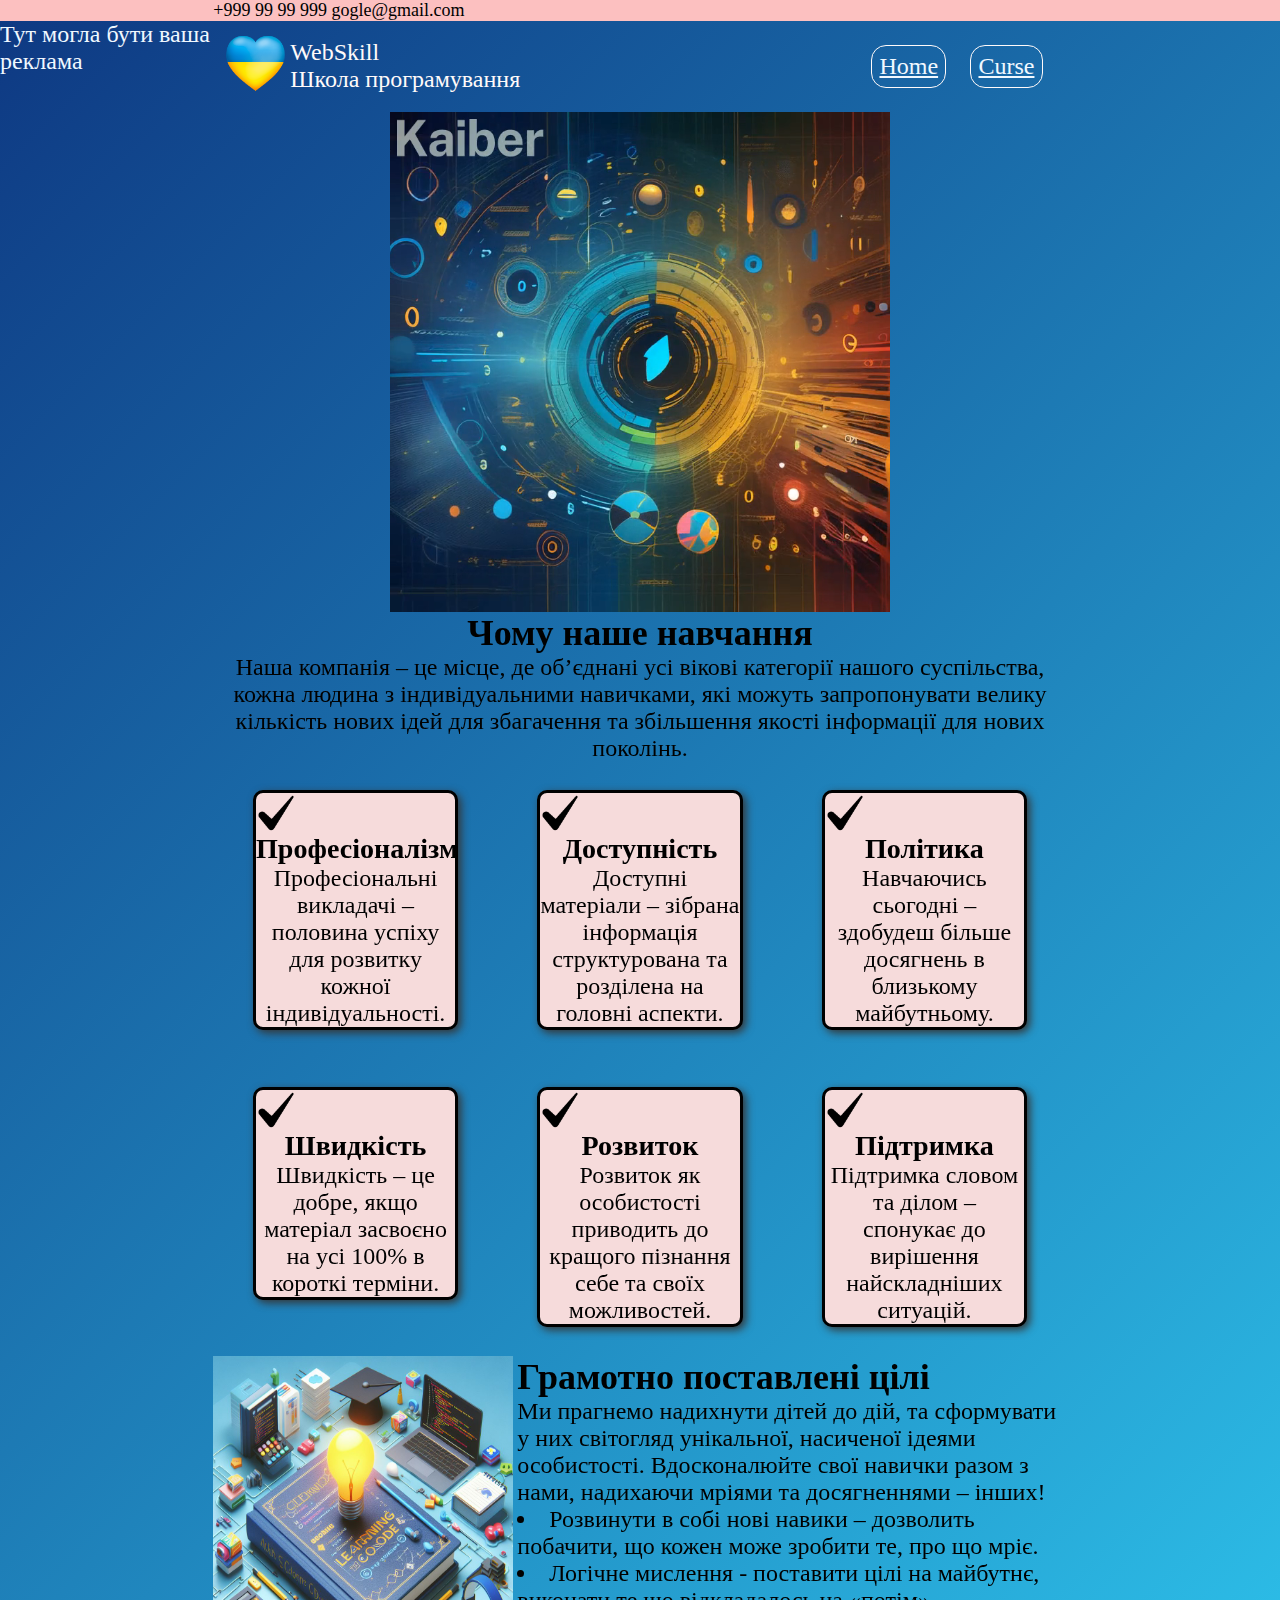
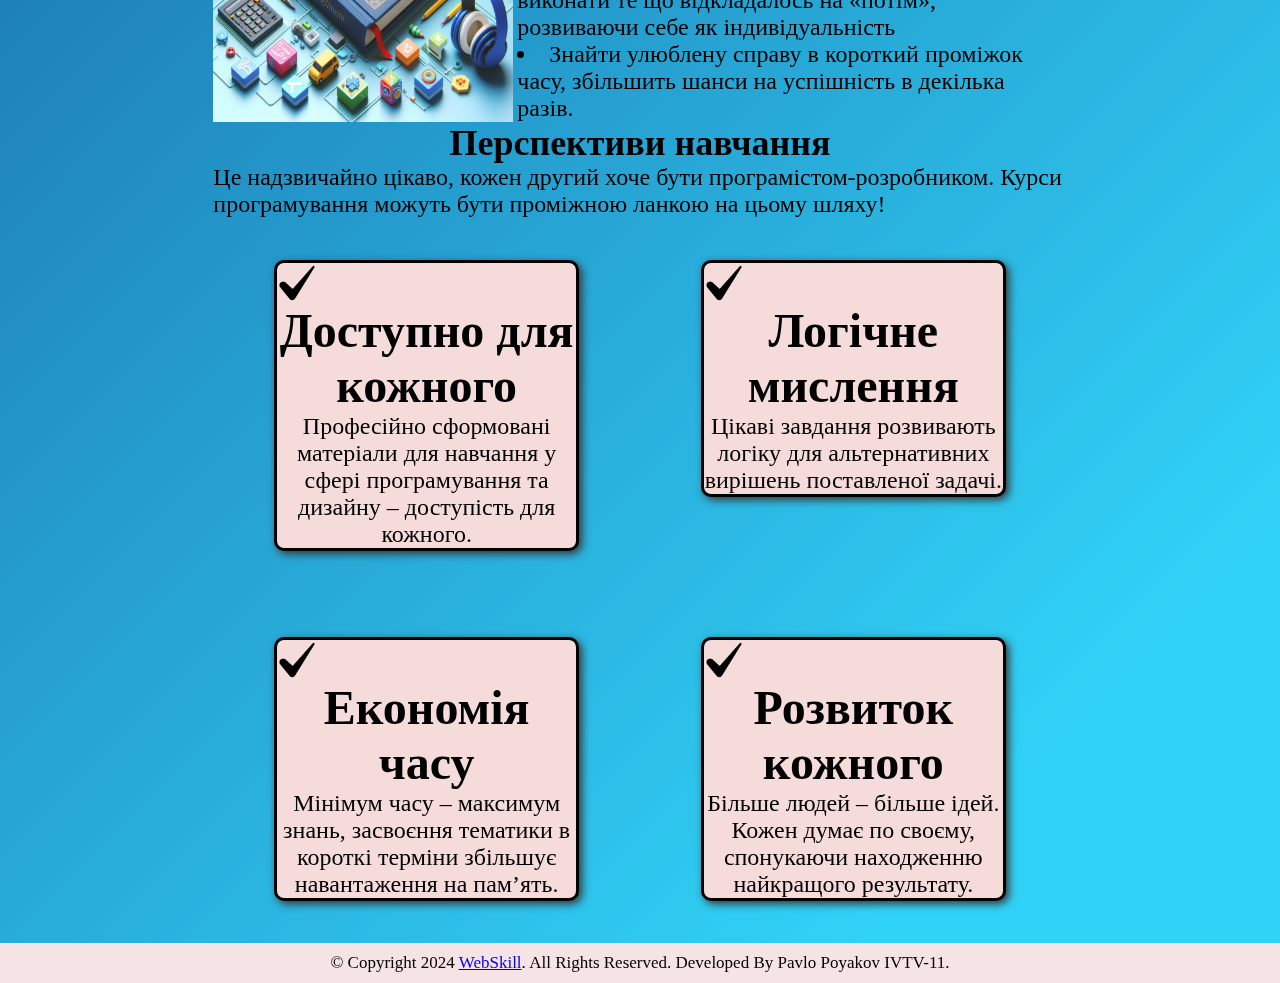
==== Proj-1/HTMLPage1.html @ a776ed8b "Add files via upload" ====
﻿<!DOCTYPE html>

<html lang="en" xmlns="http://www.w3.org/1999/xhtml">
<head>


    <meta charset="utf-8" />
    <title>Home</title>
    <link href="static/style/style.css" rel="stylesheet">

</head>

<body>
    <header>
        <div class="toplane">
            <p>+999 99 99 999 gogle@gmail.com</p>
        </div>
    </header>
    <div class="main">
        <div class="left-bar">
            <p> Тут могла бути ваша реклама</p>
        </div>
        <div class="central">
            <Section>
                <div class="head">
                    <div class="logo">
                        <a href="/"><img src="static\image\cropped-ukraine-2020x2048.png" alt="image" width="70"></a>
                        <div>
                            <p> WebSkill </p>
                            <p> Школа програмування</p>
                        </div>
                    </div>
                    <nav>
                        <ul>
                            <li><a href="/">Home</a></li>
                            <li><a href="HTMLPage2.html">Curse</a></li>
                        </ul>
                    </nav>
                </div>
                <div class="video">

                <video autoplay loop muted  width="500px">
                        <source src="static\image\hight_tech.mp4" type="video/mp4">
                </video>

                </div>
                <div class="header-section">

                    <h2>Чому наше навчання</h2>
                    <p>
                        Наша компанія – це місце, де об’єднані усі вікові категорії нашого суспільства, кожна людина з індивідуальними навичками, які можуть запропонувати велику кількість нових ідей для збагачення та збільшення якості інформації для нових поколінь.
                    </p>
                </div>
                <div class="conteiner">
                    <div class="box">
                        <img src="static\image\free-icon-check-mark-5291043.png#" alt="Alternate Text" height="40" width="40" />
                        <h3>Професіоналізм</h3>
                        <p>
                            Професіональні викладачі – половина успіху для розвитку кожної індивідуальності.
                        </p>
                    </div>

                    <div class="box">
                        <img src="static\image\free-icon-check-mark-5291043.png#" alt="Alternate Text" height="40" width="40" />
                        <h3>Доступність</h3>
                        <p>
                            Доступні матеріали – зібрана інформація структурована та розділена на головні аспекти.
                        </p>
                    </div>

                    <div class="box">
                        <img src="static\image\free-icon-check-mark-5291043.png#" alt="Alternate Text" height="40" width="40" />
                        <h3>Політика</h3>
                        <p>Навчаючись сьогодні – здобудеш більше досягнень в близькому майбутньому.</p>

                    </div>


                    <div class="box">
                        <img src="static\image\free-icon-check-mark-5291043.png#" alt="Alternate Text" height="40" width="40" />
                        <h3>Швидкість</h3>
                        <p>
                            Швидкість – це добре, якщо матеріал засвоєно на усі 100% в короткі терміни.
                        </p>

                    </div>

                    <div class="box">
                        <img src="static\image\free-icon-check-mark-5291043.png#" alt="Alternate Text" height="40" width="40" />
                        <h3>Розвиток</h3>
                        <p>
                            Розвиток як особистості приводить до кращого пізнання себе та своїх можливостей.
                        </p>

                    </div>

                    <div class="box">
                        <img src="static\image\free-icon-check-mark-5291043.png#" alt="Alternate Text" height="40" width="40" />
                        <h3>Підтримка</h3>
                        <p>
                            Підтримка словом та ділом – спонукає до вирішення найскладніших ситуацій.
                        </p>
                    </div>
                </div>

                <div class="features">
                    <div class="title-text">
                        <div class="title">
                            <h2>Грамотно поставлені цілі</h2>
                        </div>
                        <div>
                            <p>Ми прагнемо надихнути дітей до дій, та сформувати у них світогляд унікальної, насиченої ідеями особистості. Вдосконалюйте свої навички разом з нами, надихаючи мріями та досягненнями – інших!</p>
                        </div>
                        <ul>
                            <li>Розвинути в собі нові навики – дозволить побачити, що кожен може зробити те, про що мріє.</li>
                            <li>Логічне мислення - поставити цілі на майбутнє, виконати те що відкладалось на «потім», розвиваючи себе як індивідуальність</li>
                            <li>Знайти улюблену справу в короткий проміжок часу, збільшить шанси на успішність в декілька разів.</li>
                        </ul>
                    </div>
                    <img src="static\image\sholl-robot.jpg" alt="Alternate Text" width="300" />
                </div>
                <div class="prospect">
                    <div class="study">
                        <h2> <span>Перспективи</span> навчання</h2>
                        <p>Це надзвичайно цікаво, кожен другий хоче бути програмістом-розробником. Курси програмування можуть бути проміжною ланкою на цьому шляху!</p>
                    </div>
                    <div class="conteiner">
                        <div class="box">
                            <img src="static\image\free-icon-check-mark-5291043.png#" alt="Alternate Text"
                            width="40px"/>
                            <p>
                                <h1>Доступно для кожного</h1>
                                Професійно сформовані матеріали для навчання у сфері програмування та дизайну – доступість для кожного.
                            </p>
                        </div>
                        <div class="box">
                            <img src="static\image\free-icon-check-mark-5291043.png#" alt="Alternate Text"
                            width="40px" />
                            <p>
                                <h1>Логічне мислення</h1>
                                Цікаві завдання розвивають логіку для альтернативних вирішень поставленої задачі.
                            </p>
                        </div>
                        <div class="box">
                            <img src="static\image\free-icon-check-mark-5291043.png#" alt="Alternate Text"
                            width="40px" />
                            <p>
                                <h1>Економія часу</h1>
                                Мінімум часу – максимум знань, засвоєння тематики в короткі терміни збільшує навантаження на пам’ять.
                            </p>
                        </div>
                        <div class="box">
                            <img src="static\image\free-icon-check-mark-5291043.png#" alt="Alternate Text"
                            width="40px" />
                            <p>
                                <h1>Розвиток кожного</h1>
                                Більше людей – більше ідей. Кожен думає по своєму, спонукаючи находженню найкращого результату.
                            </p>

                        </div>
                    </div>
                </div>
            </Section>


        </div>

        <div class="right-bar">
        </div>

    </div>

    <Footer>
        <div class="foot">
            <p>© Copyright 2024 <a href="/">WebSkill</a>. All Rights Reserved. Developed By Pavlo Poyakov IVTV-11.</p>

        </div>
    </Footer>

</body>


</html>
---- Proj-1/static/style/style.css ----
﻿*{
    margin:0;
    padding :0;
}
body {
    background: linear-gradient(135deg, #0e3882 0%, #31d2f7 88%);
    font-size :24px;
}
header {
    display: grid;
    grid-template-columns: repeat(12,1fr);
    background-color: #fcc0c0
}
.toplane{
    grid-column:3/11;
    font-size:18px;
}
.main{
    display:grid;
    grid-template-columns:repeat(12,1fr) ;
}
.left-bar{
    grid-column:1/3;
    color:aliceblue;
}
.central {
    grid-column: 3/11;
   /* background-color:#59ebfae6;*/
}
.right-bar {
    grid-column: 11/13;
}



/*LOGO*/



.logo {
    display: inline-flex;
    flex-direction: row;
    align-items :center;
    padding:7px;
}

.logo>div{
   display:inline-flex;
   flex-direction:column;
   align-items: flex-start;
   text-align: center;
   color:snow;
}

.logo>div>img{
    float:left;
}

/*NAVIGATE PANEL*/

.head {
display:flex;
justify-content:space-between;
}
.head>nav{
    display:flex;
    justify-content:center;
    justify-items:center;
    align-items:center;
}
.head>nav>ul{
    display:flex;
    list-style:none;
    color:snow;
}
.head>nav>ul>li{
    color:snow;
    display:block;
    padding:0.3em;
    border-style:solid;
    border-width:0.2px;
    border-radius:15px;
    margin-right:1em;
}
.head>nav>ul>li:hover{
    background-color:#26a1ff
}
.head>nav>ul>li>a{
    color:aliceblue;
}
.header-section{
   text-align:center;
}

.video {
    display: flex;
    justify-content: center;
    justify-items: center;
    align-items: center;
    animation: myAnim 6s linear 0s infinite normal forwards;
}
@keyframes myAnim {
    0% {
        transform: scale3d(1, 1, 1);
    }

    30% {
        transform: scale3d(1.25, 0.75, 1);
    }

    40% {
        transform: scale3d(0.75, 1.25, 1);
    }

    50% {
        transform: scale3d(1.15, 0.85, 1);
    }

    65% {
        transform: scale3d(0.95, 1.05, 1);
    }

    75% {
        transform: scale3d(1.05, 0.95, 1);
    }

    100% {
        transform: scale3d(1, 1, 1);
    }
}

.conteiner{
    display: grid;
    grid-template-columns: 1fr 1fr 1fr;
    justify-items:center;
}

.box {
    background-color: #f6dbdb;
    display: flex;
    flex-direction: column;
    width:70%;
    height:fit-content;
    text-align: center;
    border-style: solid;
    border-radius: 10px;
    border-width: 3px;
    margin-top: 10%;
    margin-bottom: 10%;
    box-shadow: 3px 3px 8px 0px #363636;
   
}


.features {
    display: flex;
    flex-direction: row-reverse;
}
.title-text {
    display: flex;
    flex-direction:column;
    padding-left: 4px;
    padding-right: 4px;
}
.title-text>ul>li{
    flex-direction:column;
    justify-content: space-between;
}

.title-text>ul{
    list-style: disc inside;

}
.prospect > .study {
    display: flex;
    flex-direction:column;
    justify-content: center;
    justify-items: center;
    align-items: center;
}

.prospect>.conteiner{
    grid-template-columns:1fr 1fr;
}
footer{
    background-color:#f5e3e6
}
footer>.foot{
    display:flex;
    justify-content: center;
    justify-items: center;
    padding: 10px;
    font-size:17px;
}
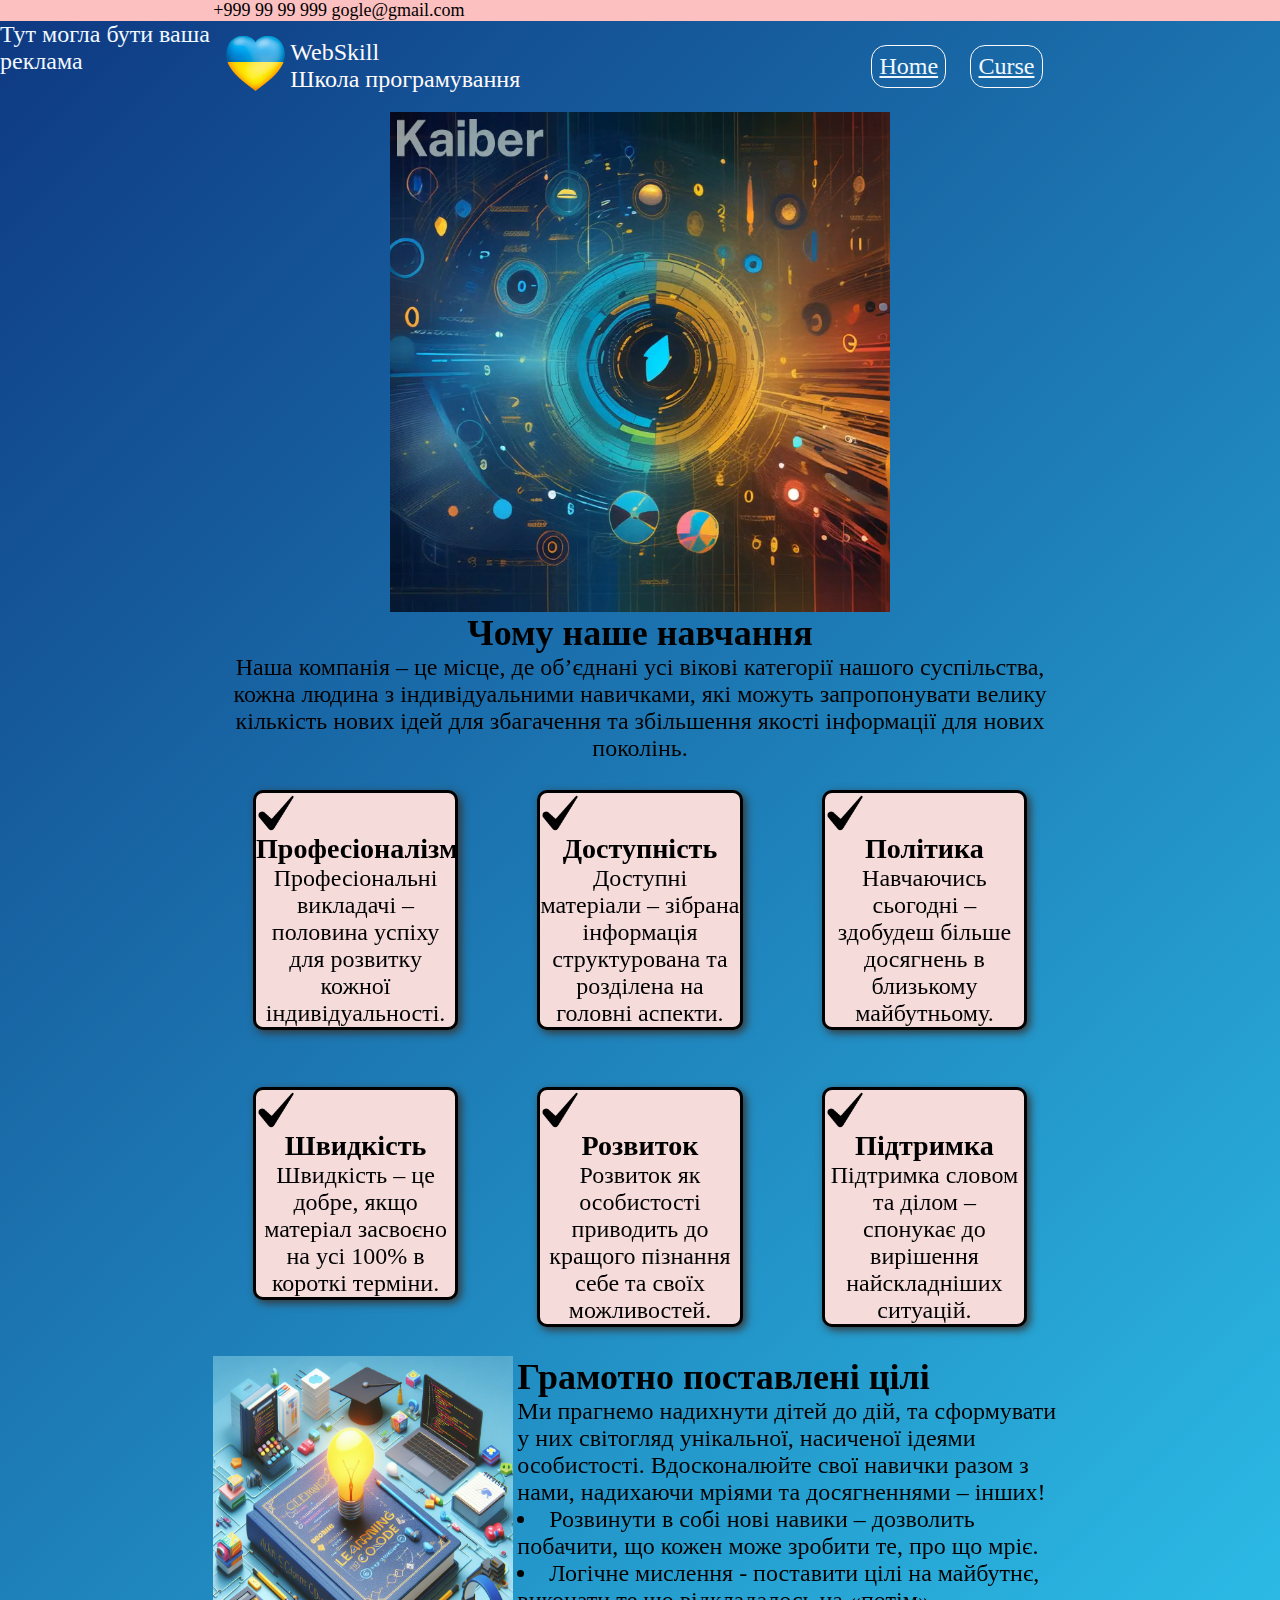
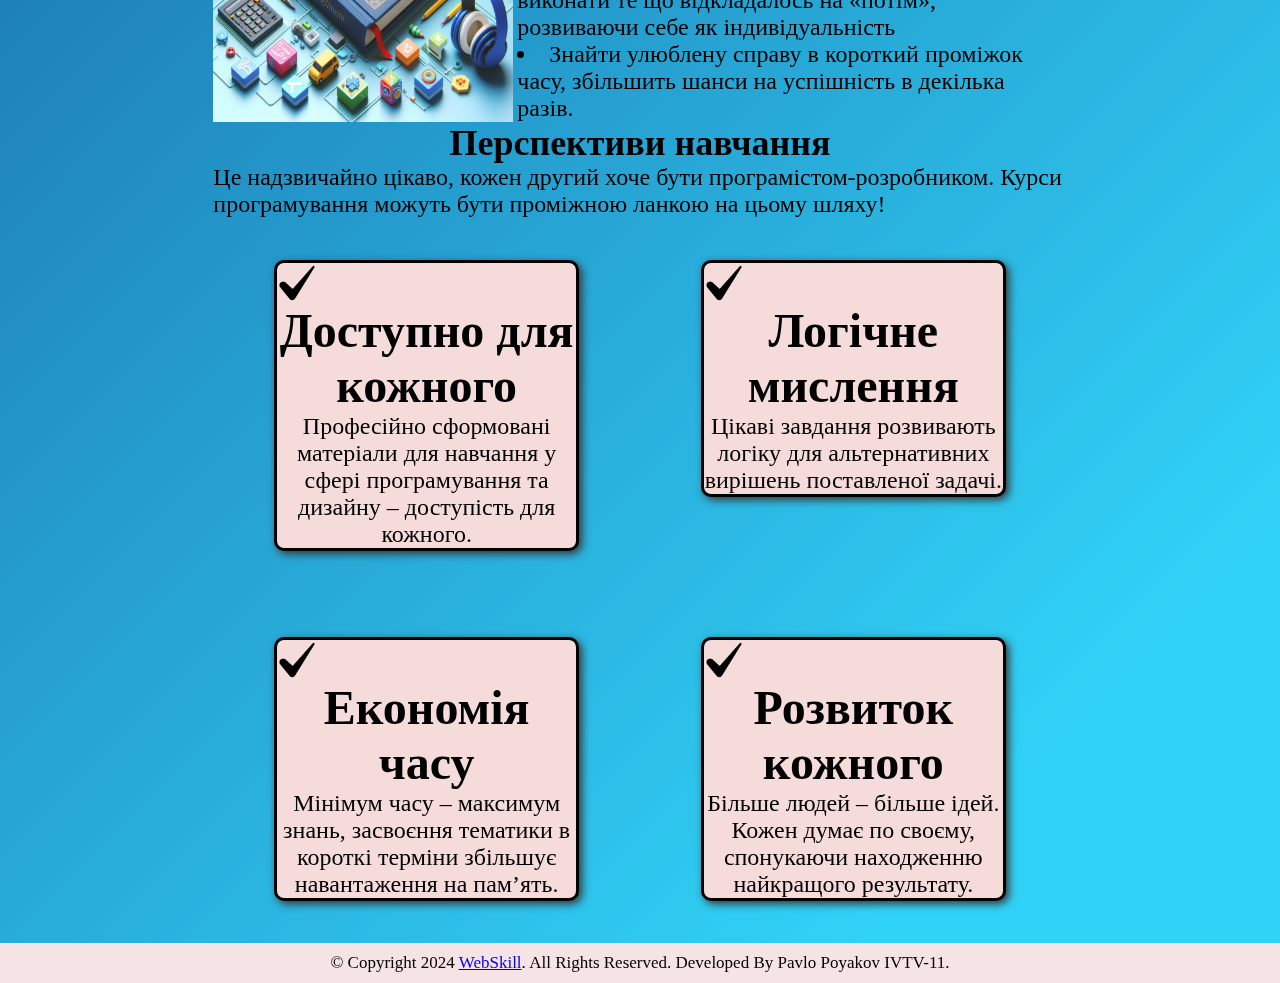
==== commit 5ee61bdd: "Update HTMLPage1.html" ====
--- a/Proj-1/HTMLPage1.html
+++ b/Proj-1/HTMLPage1.html
@@ -32,8 +32,8 @@
                     </div>
                     <nav>
                         <ul>
-                            <li><a href="/">Home</a></li>
-                            <li><a href="HTMLPage2.html">Curse</a></li>
+                            <li><a href="\">Home</a></li>
+                            <li><a href="/proj-1/HTMLPage2.html">Curse</a></li>
                         </ul>
                     </nav>
                 </div>
@@ -180,4 +180,4 @@
 </body>
 
 
-</html>+</html>
